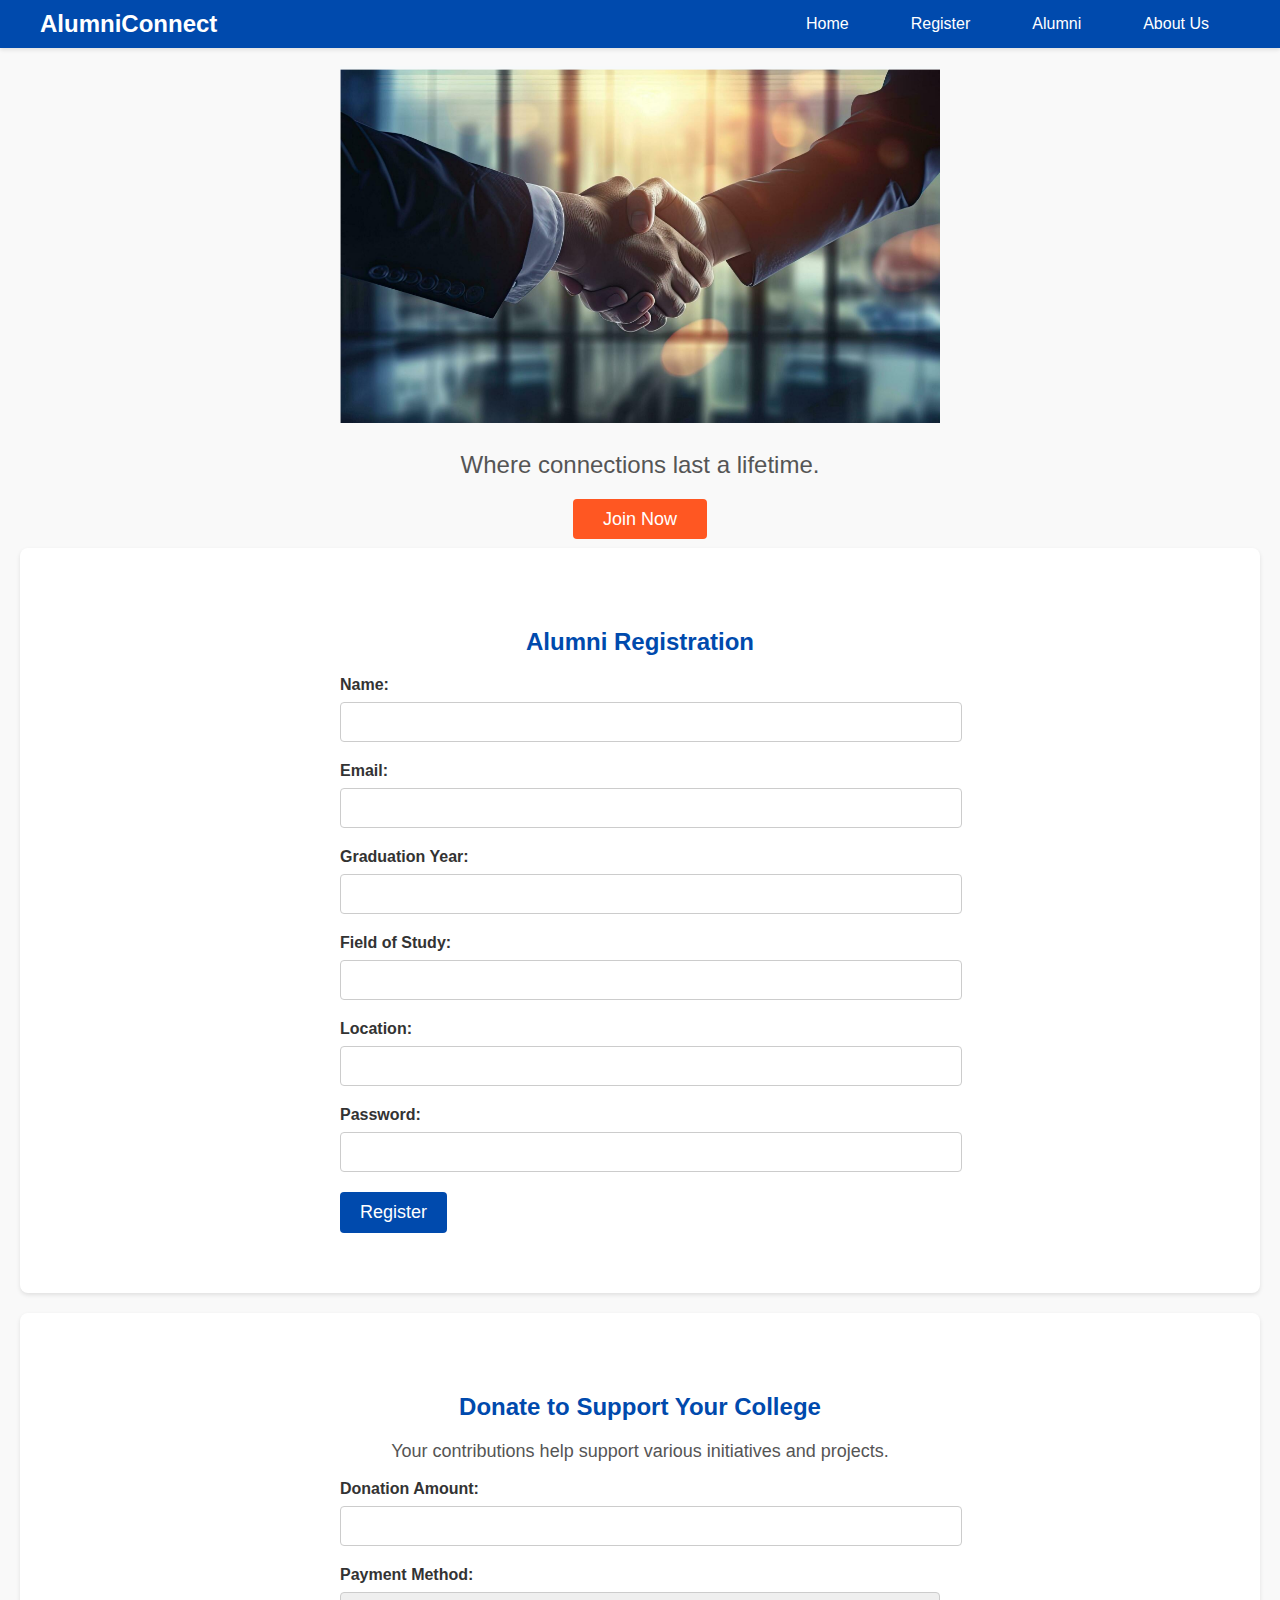
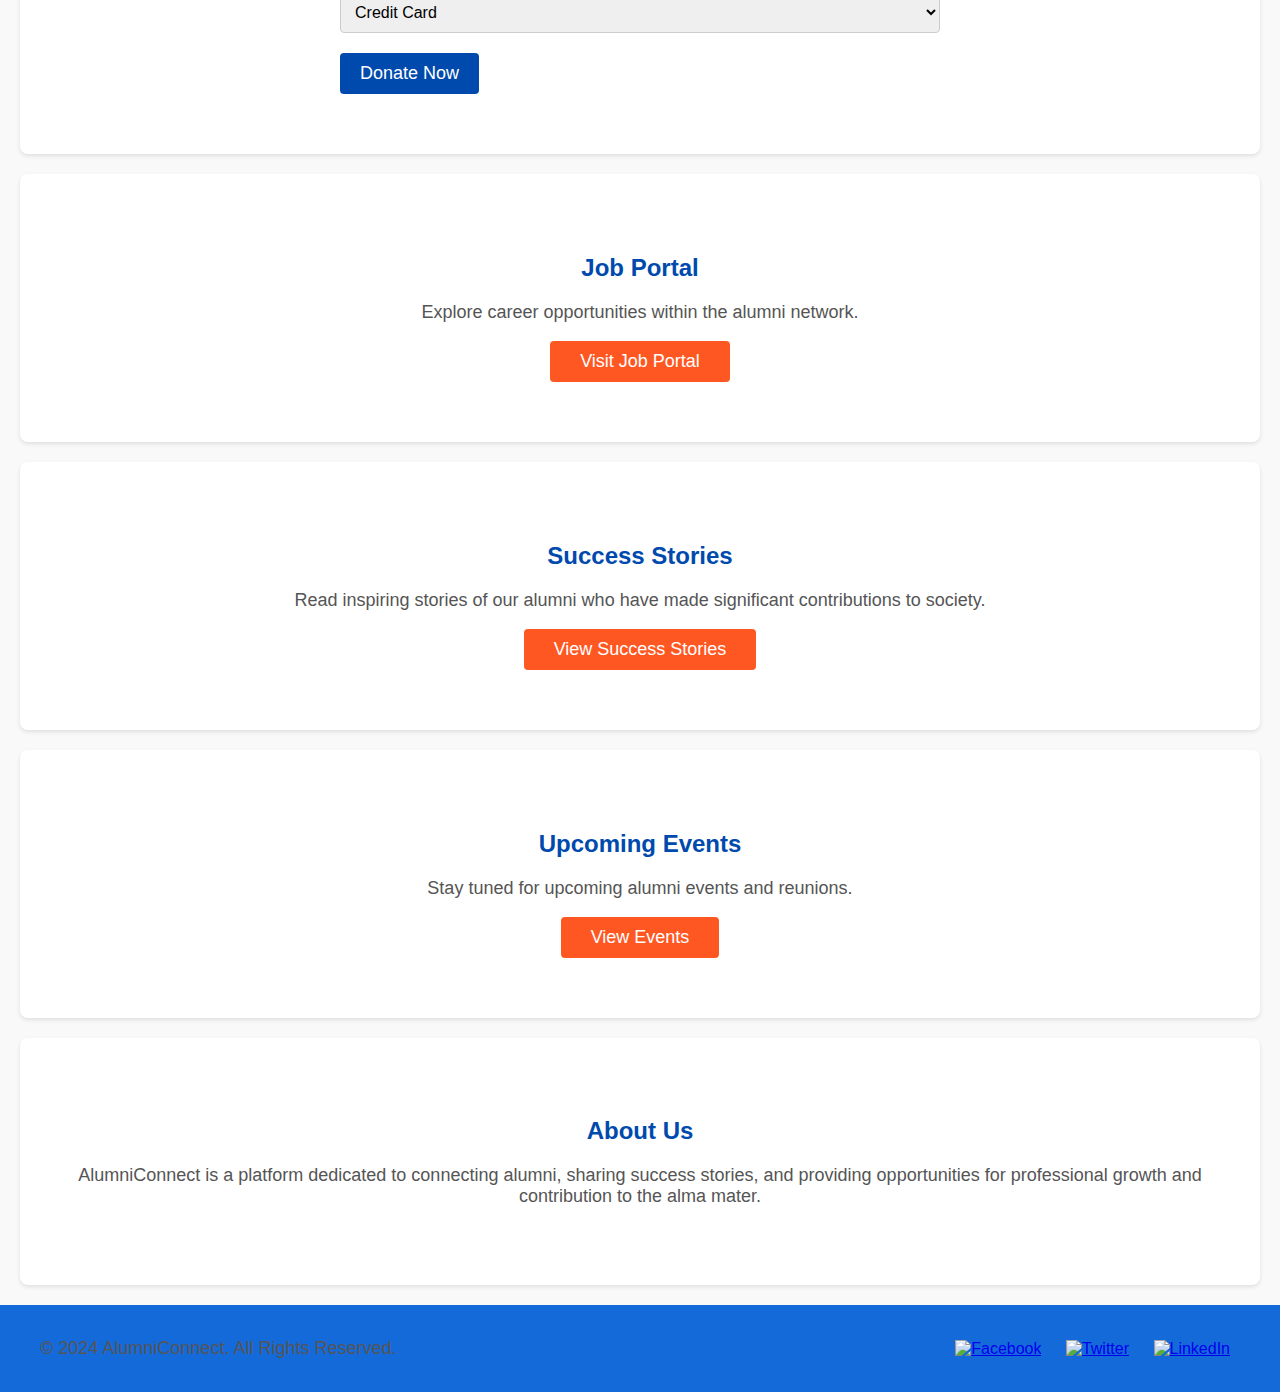
==== sih24new/index.html @ d1af9bbc "Add files via upload" ====
<!DOCTYPE html>
<html lang="en">
<head>
    <meta charset="UTF-8">
    <meta name="viewport" content="width=device-width, initial-scale=1.0">
    <title>Alumni Association Platform</title>
    <link rel="stylesheet" href="style.css">
    <script src="script.js"></script>
</head>
<body>
    <header>
        <nav>
            <div class="logo">AlumniConnect</div>
            
            <ul>
                <li><a href="./index.html">Home</a></li>
                <li><a href="#register">Register</a></li>
               
            
                <li class="dropdown">
                    <a href="javascript:void(0)" class="dropbtn">Alumni</a>
                    <div class="dropdown-content">
                        <a href="#donate">Donate</a>
                        <a href="./job.html">Job Portal</a>
                        <a href="#success-stories">Success Stories</a>
                        <a href="#events">Events</a>
                    
                    </div>
                </li>
         
                <li><a href="#about">About Us</a></li>
            

            </ul>
        </nav>
    </header>

    <section id="home" class="hero-section">
        <div class="hero-content">
            <span>
                <img width="600", src="Screenshot 2024-09-05 171056.png" alt=""
              /></span>
            <p>Where connections last a lifetime.</p>
            <a href="#register" class="cta-button">Join Now</a>
        </div>
    </section>

    

    <section id="register" class="section">
        <h2>Alumni Registration</h2>
        <form id="registration-form">
            <div class="form-group">
                <label for="name">Name:</label>
                <input type="text" id="name" name="name" required>
            </div>

            <div class="form-group">
                <label for="email">Email:</label>
                <input type="email" id="email" name="email" required>
            </div>

            <div class="form-group">
                <label for="graduation-year">Graduation Year:</label>
                <input type="number" id="graduation-year" name="graduation-year" required>
            </div>

            <div class="form-group">
                <label for="field-of-study">Field of Study:</label>
                <input type="text" id="field-of-study" name="field-of-study" required>
            </div>

            <div class="form-group">
                <label for="location">Location:</label>
                <input type="text" id="location" name="location" required>
            </div>

            <div class="form-group">
                <label for="password">Password:</label>
                <input type="password" id="password" name="password" required>
            </div>

            <button type="submit" class="submit-button">Register</button>
        </form>
    </section>

    <section id="donate" class="section">
        <h2>Donate to Support Your College</h2>
        <p>Your contributions help support various initiatives and projects.</p>
        <form id="donation-form">
            <div class="form-group">
                <label for="donation-amount">Donation Amount:</label>
                <input type="number" id="donation-amount" name="donation-amount" required>
            </div>

            <div class="form-group">
                <label for="payment-method">Payment Method:</label>
                <select id="payment-method" name="payment-method" required>
                    <option value="credit-card">Credit Card</option>
                    <option value="debit-card">Debit Card</option>
                    <option value="paypal">PayPal</option>
                </select>
            </div>

            <button type="submit" class="submit-button">Donate Now</button>
        </form>
    </section>

    
    <section id="job-portal" class="section">
        <h2>Job Portal</h2>
        <p>Explore career opportunities within the alumni network.</p>
        <button class="cta-button" onclick="alert('Job portal feature coming soon!')">Visit Job Portal</button>
    </section>

    <section id="success-stories" class="section">
        <h2>Success Stories</h2>
        <p>Read inspiring stories of our alumni who have made significant contributions to society.</p>
        <button class="cta-button" onclick="alert('Success Stories feature coming soon!')">View Success Stories</button>
    </section>

    <section id="events" class="section">
        <h2>Upcoming Events</h2>
        <p>Stay tuned for upcoming alumni events and reunions.</p>
        <button class="cta-button" onclick="alert('Events feature coming soon!')">View Events</button>
    </section>
    
       <section id="about" class="section">
        <h2>About Us</h2>
        <p>AlumniConnect is a platform dedicated to connecting alumni, sharing success stories, and providing opportunities for professional growth and contribution to the alma mater.</p>
    </section>

    <footer>
        <div class="footer-content">
            <p>&copy; 2024 AlumniConnect. All Rights Reserved.</p>
            <div class="social-media">
                <a href="#"><img src="icons/facebook.png" alt="Facebook"></a>
                <a href="#"><img src="icons/twitter.png" alt="Twitter"></a>
                <a href="#"><img src="icons/linkedin.png" alt="LinkedIn"></a>
            </div>
        </div>
    </footer>

</body>
</html>
---- sih24new/style.css ----
body {
    font-family: 'Segoe UI', Tahoma, Geneva, Verdana, sans-serif;
    margin: 0;
    padding: 0;
    background-color: #f9f9f9;
    color: #333;
}


header {
    background-color: #004aad;
    padding: 10px 0;
    box-shadow: 0 2px 4px rgba(0, 0, 0, 0.1);
}

nav {
    display: flex;
    justify-content: space-between;
    align-items: center;
    max-width: 1200px;
    margin: 0 auto;
    padding: 0 20px;
}

nav .logo {
    font-size: 24px;
    font-weight: bold;
    color: white;
}

nav ul {
    list-style: none;
    padding: 0;
    margin: 0;
    display: flex;
}

nav ul li {
    position: relative;
    margin: 0 15px;
}

nav ul li a {
    color: white;
    text-decoration: none;
    font-size: 16px;
    padding: 8px 16px;
    border-radius: 4px;
    transition: background-color 0.3s ease;
}

nav ul li a:hover {
    background-color: #00317e;
}

/* Dropdown Menu */
.dropdown {
    position: relative;
}

.dropdown .dropbtn {
    background-color: transparent;
    color: white;
    border: none;
    cursor: pointer;
    font-size: 16px;
    padding: 8px 16px;
}

.dropdown-content {
    display: none;
    position: absolute;
    background-color: #004aad;
    box-shadow: 0 8px 16px rgba(0, 0, 0, 0.1);
    z-index: 1;
    border-radius: 4px;
    min-width: 160px;
}

.dropdown-content a {
    color: white;
    padding: 12px 16px;
    text-decoration: none;
    display: block;
}

.dropdown-content a:hover {
    background-color: #00317e;
}

.dropdown:hover .dropdown-content {
    display: block;
}


.hero-section {
    background: url('images/hero-bg.jpg') no-repeat center center/cover;
    height: 500px;
    display: flex;
    justify-content: center;
    align-items: center;
    color: white;
    text-align: center;
}

.hero-content h1 {
    font-size: 48px;
    margin-bottom: 20px;
}

.hero-content p {
    font-size: 24px;
    margin-bottom: 30px;
}

.cta-button {
    padding: 10px 30px;
    background-color: #ff5722;
    color: white;
    border: none;
    border-radius: 4px;
    text-decoration: none;
    font-size: 18px;
    cursor: pointer;
    transition: background-color 0.3s ease;
}

.cta-button:hover {
    background-color: #e64a19;
}


.section {
    padding: 60px 20px;
    max-width: 1200px;
    margin: 0 auto;
    text-align: center;
    background-color: white;
    margin-bottom: 20px;
    border-radius: 8px;
    box-shadow: 0 2px 4px rgba(0, 0, 0, 0.1);
}

h2 {
    color: #004aad;
    margin-bottom: 20px;
}

p {
    font-size: 18px;
    color: #555;
}

form {
    max-width: 600px;
    margin: 0 auto;
    text-align: left;
}

.form-group {
    margin-bottom: 20px;
}

.form-group label {
    display: block;
    margin-bottom: 8px;
    font-weight: bold;
    color: #333;
}

.form-group input,
.form-group select {
    width: 100%;
    padding: 10px;
    border: 1px solid #ccc;
    border-radius: 4px;
    font-size: 16px;
}

.submit-button {
    padding: 10px 20px;
    background-color: #004aad;
    color: white;
    border: none;
    border-radius: 4px;
    cursor: pointer;
    font-size: 18px;
    transition: background-color 0.3s ease;
}

.submit-button:hover {
    background-color: #00317e;
}


footer {
    background-color: #156ada;
    color: #ffffff;
    padding: 15px 0;
    text-align: center;
    margin-top: 15px;
}

.footer-content {
    max-width: 1200px;
    margin: 0 auto;
    padding: 0 10px;
    display: flex;
    justify-content: space-between;
    align-items: center;
}

.social-media a {
    margin: 0 10px;
    display: inline-block;
}
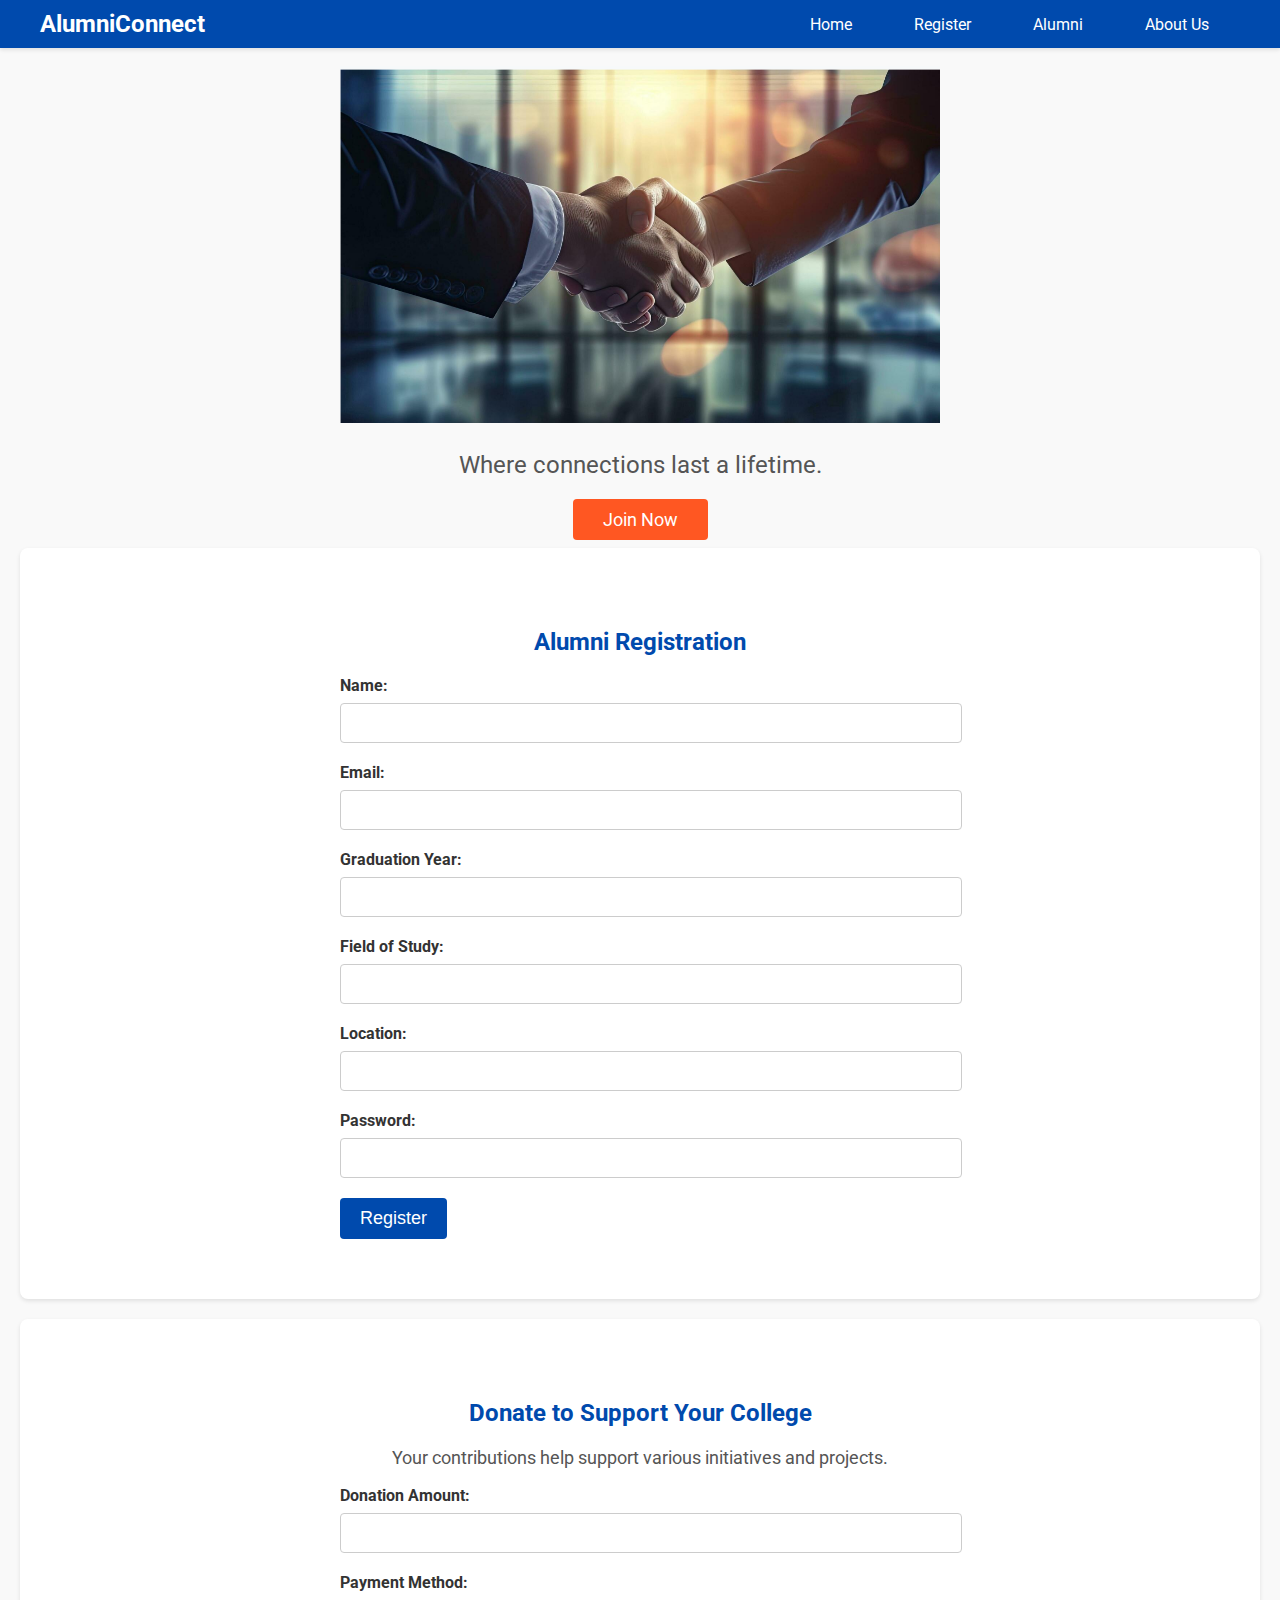
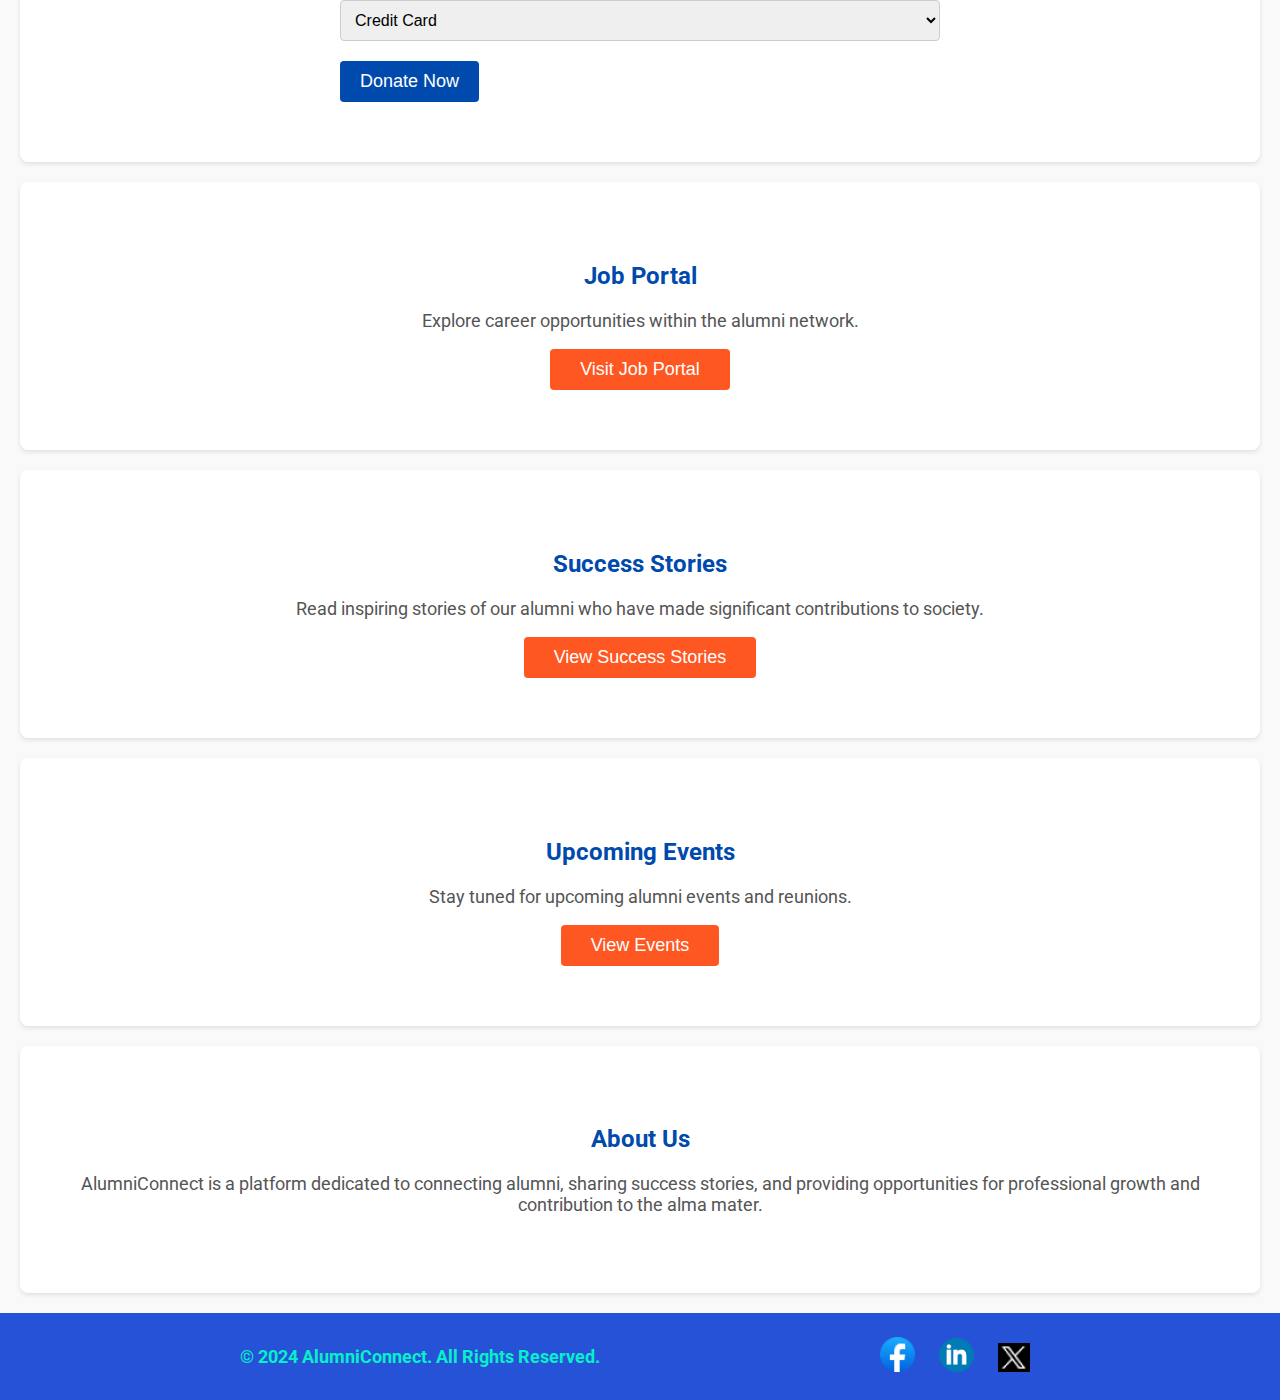
==== commit ac09dc01: "Add files via upload" ====
--- a/sih24new/index.html
+++ b/sih24new/index.html
@@ -38,7 +38,7 @@
     <section id="home" class="hero-section">
         <div class="hero-content">
             <span>
-                <img width="600", src="Screenshot 2024-09-05 171056.png" alt=""
+                <img style="" width="600", src="Screenshot 2024-09-05 171056.png" alt=""
               /></span>
             <p>Where connections last a lifetime.</p>
             <a href="#register" class="cta-button">Join Now</a>
@@ -132,11 +132,15 @@
 
     <footer>
         <div class="footer-content">
-            <p>&copy; 2024 AlumniConnect. All Rights Reserved.</p>
+            <p class="copyright">&copy; 2024 AlumniConnect. All Rights Reserved.</p>
             <div class="social-media">
-                <a href="#"><img src="icons/facebook.png" alt="Facebook"></a>
-                <a href="#"><img src="icons/twitter.png" alt="Twitter"></a>
-                <a href="#"><img src="icons/linkedin.png" alt="LinkedIn"></a>
+                <a href="https://www.facebook.com/"><img width="35" height="35" src="facebook.png" alt=""></a>
+                <span>
+                    <a href="https://in.linkedin.com/"><img width="35" height="34"  src="317750_linkedin_icon.png" alt=""> </a>
+                </span>
+        
+                <a href="https://x.com/home"><img width="32" height="29"  src="twitter.png" alt=""></a>
+            
             </div>
         </div>
     </footer>
--- a/sih24new/style.css
+++ b/sih24new/style.css
@@ -1,6 +1,8 @@
+
+@import url('https://fonts.googleapis.com/css2?family=Roboto:ital,wght@0,100;0,300;0,400;0,500;0,700;0,900;1,100;1,300;1,400;1,500;1,700;1,900&display=swap');
 
 body {
-    font-family: 'Segoe UI', Tahoma, Geneva, Verdana, sans-serif;
+    font-family: "Roboto", 'Segoe UI', Tahoma, Geneva, Verdana, sans-serif;
     margin: 0;
     padding: 0;
     background-color: #f9f9f9;
@@ -195,20 +197,25 @@
 
 
 footer {
-    background-color: #156ada;
-    color: #ffffff;
+    background-color: #2652d7;
+    color: #0c0c06;
     padding: 15px 0;
     text-align: center;
     margin-top: 15px;
 }
+p.copyright{
+    color: #06f0c9;
+    font-weight: bold;
+}
 
 .footer-content {
-    max-width: 1200px;
+    max-width: 800px;
     margin: 0 auto;
     padding: 0 10px;
     display: flex;
     justify-content: space-between;
     align-items: center;
+    
 }
 
 .social-media a {
